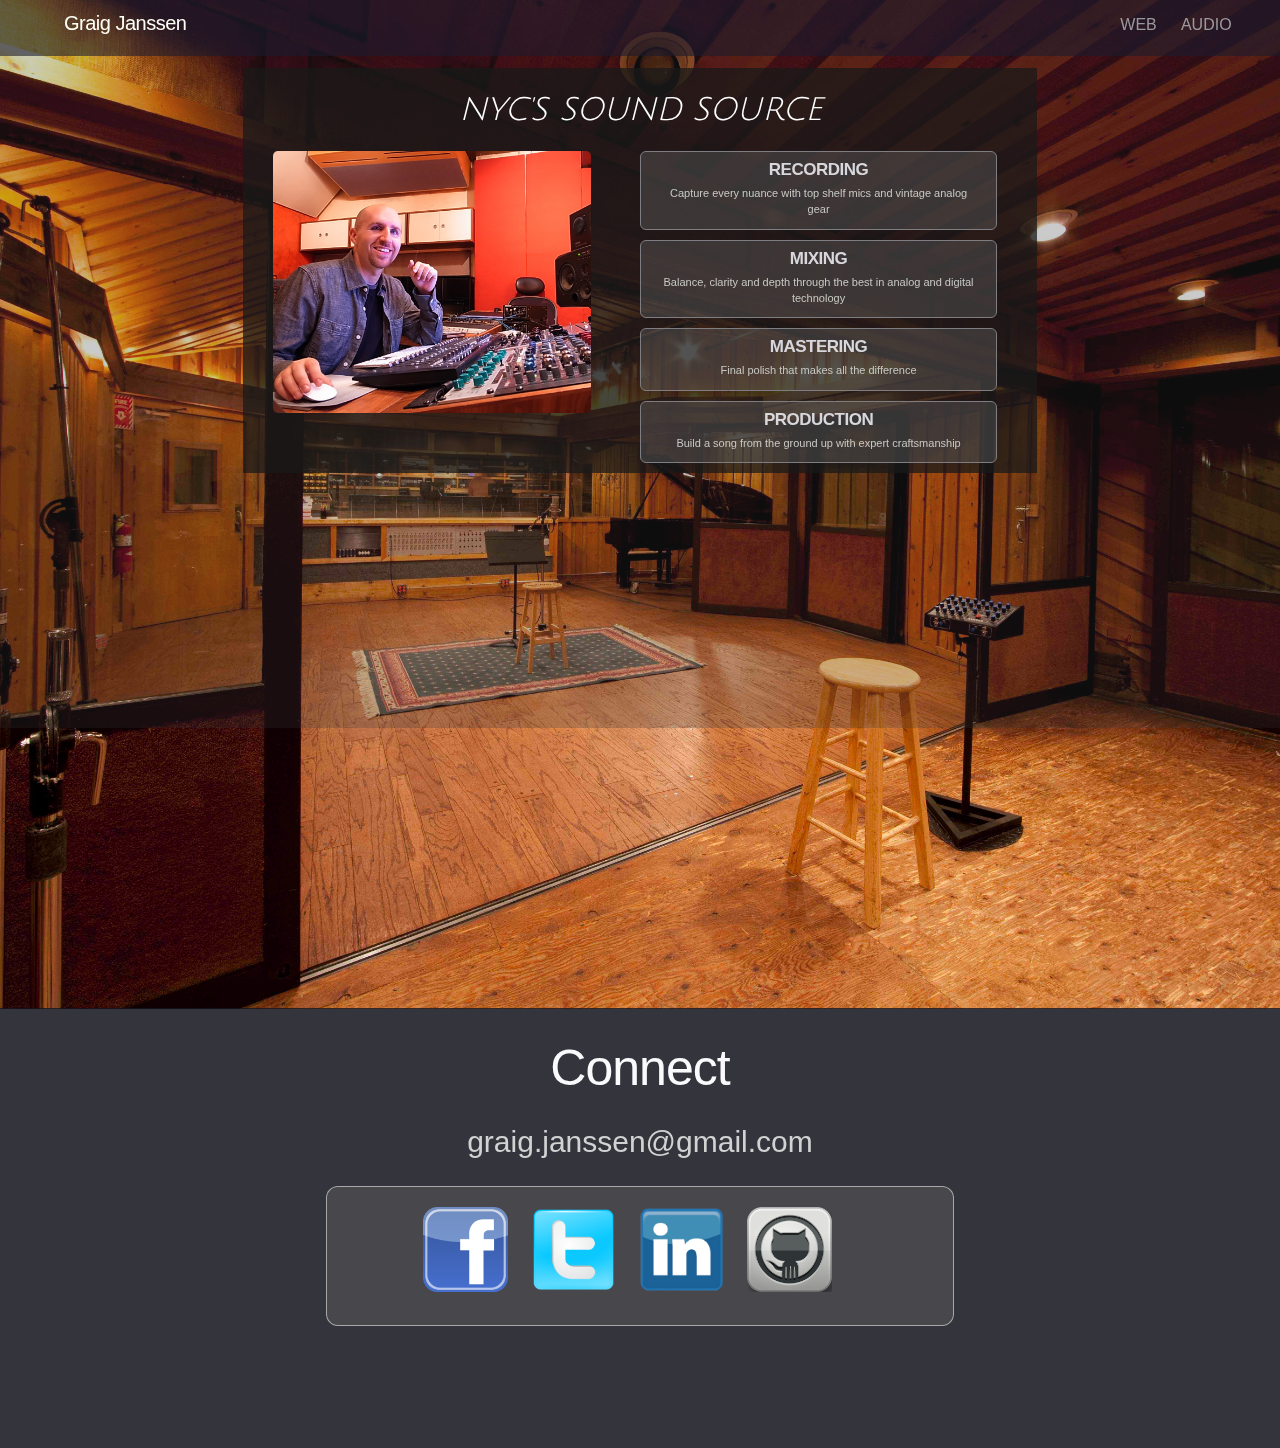
==== audio.html @ a949f205 "Designing first section of audio page" ====
<!DOCTYPE html>
<html lang="en">
<head>
  <meta charset="UTF-8">
  <meta name="viewport" content="width=device-width, initial-scale=1">
  <title>Graig Janssen | Audio</title>

  <!-- Stylesheets -->
  <link rel="stylesheet" href="css/normalize.css">
  <link rel="stylesheet" href="css/skeleton.css">
  <link rel="stylesheet" href="css/styles.css">
  <link rel="stylesheet" href="css/audio.css">

  <!-- Fonts -->
  <link href='https://fonts.googleapis.com/css?family=Muli' rel='stylesheet' type='text/css'>
  <link href='https://fonts.googleapis.com/css?family=Candal' rel='stylesheet' type='text/css'>
  <link href='https://fonts.googleapis.com/css?family=Julius+Sans+One' rel='stylesheet' type='text/css'>
  <!-- Javascripts -->
  <script src="js/jquery.js"></script>
  <script src="js/parallax.min.js"></script>
  <script src="js/jquery-color.js"></script>
</head>
<body>
  <header>
    <h5 id="my-name"><a href="index.html">Graig Janssen</a></h5>
    <ul id="nav">
      <li class="nav-item"><a href="web.html">WEB</a></li>
      <li class="nav-item"><a href="audio.html">AUDIO</a></li>
    </ul>
  </header>

<!-- HOME VIEW -->
  <div id="home">
    <div class="parallax-window" data-parallax="scroll" data-image-src="images/studio-bg.jpg">
      <!-- Lead Section -->

      <section class="audio-lead">
        <div class="container">

          <div class="row">
            <div class="offset-by-one ten columns audio-lead-box">
              <h4 class="audio-subpage-title">NYC'S SOUND SOURCE</h4>
              <img src="images/graigStudio.jpg" alt="Graig in studio">
              <div class="audio-services">
                <div class="audio-services-item">
                  <h5 class="audio-services-heading">RECORDING</h5>
                  <p class="audio-services-desc">Capture every nuance with top shelf mics and vintage analog gear</p>
                </div>
                <div class="audio-services-item">
                  <h5 class="audio-services-heading">MIXING</h5>
                  <p class="audio-services-desc">Balance, clarity and depth through the best in analog and digital technology</p>
                </div>
                <div class="audio-services-item">
                  <h5 class="audio-services-heading">MASTERING</h5>
                  <p class="audio-services-desc">Final polish that makes all the difference</p>
                </div>
                <div class="audio-services-item">
                  <h5 class="audio-services-heading">PRODUCTION</h5>
                  <p class="audio-services-desc">Build a song from the ground up with expert craftsmanship</p>
                </div>
              </div>
            </div>
          </div>
        </div>
      </section>

      <section class="buffer"></section>

      <!-- Connect Section -->

      <section class="connect">
        <div class="container">
          <div class="row">
            <div class="offset-by-two eight columns section-heading">
              <h1>Connect</h1>
            </div>
          </div>
          <div class="row">
            <div class="offset-by-two eight columns connect-email">
              <a class="connect-email-link" href="mailto:graig.janssen@gmail.com">graig.janssen@gmail.com</a>
            </div>
          </div>
          <div class="row social-media">
            <div class="offset-by-two eight columns social-media-box">
              <a href="https://www.facebook.com/graig.janssen" target="_blank"><img src="images/facebook.png" alt="Facebook" class="social-media-btn"></a>
              <a href="https://twitter.com/grjanssen" target="_blank"><img src="images/twitter.png" alt="Twitter" class="social-media-btn"></a>
              <a href="http://www.linkedin.com/in/graigjanssen" target="_blank"><img src="images/linkedin.png" alt="LinkedIn" class="social-media-btn"></a>
              <a href="http://www.github.com/graigjanssen" target="_blank"><img src="images/github.png" alt="GitHub" class="social-media-btn"></a>
            </div>
          </div>
        </div>
      </section>

    </div>
  </div>
</body>
</html>
---- css/skeleton.css ----
/*
* Skeleton V2.0.4
* Copyright 2014, Dave Gamache
* www.getskeleton.com
* Free to use under the MIT license.
* http://www.opensource.org/licenses/mit-license.php
* 12/29/2014
*/


/* Table of contents
––––––––––––––––––––––––––––––––––––––––––––––––––
- Grid
- Base Styles
- Typography
- Links
- Buttons
- Forms
- Lists
- Code
- Tables
- Spacing
- Utilities
- Clearing
- Media Queries
*/


/* Grid
–––––––––––––––––––––––––––––––––––––––––––––––––– */
.container {
  position: relative;
  width: 100%;
  max-width: 960px;
  margin: 0 auto;
  padding: 0 20px;
  box-sizing: border-box; }
.column,
.columns {
  width: 100%;
  float: left;
  box-sizing: border-box; }

/* For devices larger than 400px */
@media (min-width: 400px) {
  .container {
    width: 85%;
    padding: 0; }
}

/* For devices larger than 550px */
@media (min-width: 550px) {
  .container {
    width: 80%; }
  .column,
  .columns {
    margin-left: 4%; }
  .column:first-child,
  .columns:first-child {
    margin-left: 0; }

  .one.column,
  .one.columns                    { width: 4.66666666667%; }
  .two.columns                    { width: 13.3333333333%; }
  .three.columns                  { width: 22%;            }
  .four.columns                   { width: 30.6666666667%; }
  .five.columns                   { width: 39.3333333333%; }
  .six.columns                    { width: 48%;            }
  .seven.columns                  { width: 56.6666666667%; }
  .eight.columns                  { width: 65.3333333333%; }
  .nine.columns                   { width: 74.0%;          }
  .ten.columns                    { width: 82.6666666667%; }
  .eleven.columns                 { width: 91.3333333333%; }
  .twelve.columns                 { width: 100%; margin-left: 0; }

  .one-third.column               { width: 30.6666666667%; }
  .two-thirds.column              { width: 65.3333333333%; }

  .one-half.column                { width: 48%; }

  /* Offsets */
  .offset-by-one.column,
  .offset-by-one.columns          { margin-left: 8.66666666667%; }
  .offset-by-two.column,
  .offset-by-two.columns          { margin-left: 17.3333333333%; }
  .offset-by-three.column,
  .offset-by-three.columns        { margin-left: 26%;            }
  .offset-by-four.column,
  .offset-by-four.columns         { margin-left: 34.6666666667%; }
  .offset-by-five.column,
  .offset-by-five.columns         { margin-left: 43.3333333333%; }
  .offset-by-six.column,
  .offset-by-six.columns          { margin-left: 52%;            }
  .offset-by-seven.column,
  .offset-by-seven.columns        { margin-left: 60.6666666667%; }
  .offset-by-eight.column,
  .offset-by-eight.columns        { margin-left: 69.3333333333%; }
  .offset-by-nine.column,
  .offset-by-nine.columns         { margin-left: 78.0%;          }
  .offset-by-ten.column,
  .offset-by-ten.columns          { margin-left: 86.6666666667%; }
  .offset-by-eleven.column,
  .offset-by-eleven.columns       { margin-left: 95.3333333333%; }

  .offset-by-one-third.column,
  .offset-by-one-third.columns    { margin-left: 34.6666666667%; }
  .offset-by-two-thirds.column,
  .offset-by-two-thirds.columns   { margin-left: 69.3333333333%; }

  .offset-by-one-half.column,
  .offset-by-one-half.columns     { margin-left: 52%; }

}


/* Base Styles
–––––––––––––––––––––––––––––––––––––––––––––––––– */
/* NOTE
html is set to 62.5% so that all the REM measurements throughout Skeleton
are based on 10px sizing. So basically 1.5rem = 15px :) */
html {
  font-size: 62.5%; }
body {
  font-size: 1.5em; /* currently ems cause chrome bug misinterpreting rems on body element */
  line-height: 1.6;
  font-weight: 400;
  font-family: "Raleway", "HelveticaNeue", "Helvetica Neue", Helvetica, Arial, sans-serif;
  color: #222; }


/* Typography
–––––––––––––––––––––––––––––––––––––––––––––––––– */
h1, h2, h3, h4, h5, h6 {
  margin-top: 0;
  margin-bottom: 2rem;
  font-weight: 300; }
h1 { font-size: 4.0rem; line-height: 1.2;  letter-spacing: -.1rem;}
h2 { font-size: 3.6rem; line-height: 1.25; letter-spacing: -.1rem; }
h3 { font-size: 3.0rem; line-height: 1.3;  letter-spacing: -.1rem; }
h4 { font-size: 2.4rem; line-height: 1.35; letter-spacing: -.08rem; }
h5 { font-size: 1.8rem; line-height: 1.5;  letter-spacing: -.05rem; }
h6 { font-size: 1.5rem; line-height: 1.6;  letter-spacing: 0; }

/* Larger than phablet */
@media (min-width: 550px) {
  h1 { font-size: 5.0rem; }
  h2 { font-size: 4.2rem; }
  h3 { font-size: 3.6rem; }
  h4 { font-size: 3.0rem; }
  h5 { font-size: 2.4rem; }
  h6 { font-size: 1.5rem; }
}

p {
  margin-top: 0; }


/* Links
–––––––––––––––––––––––––––––––––––––––––––––––––– */
a {
  color: #1EAEDB; }
a:hover {
  color: #0FA0CE; }


/* Buttons
–––––––––––––––––––––––––––––––––––––––––––––––––– */
.button,
button,
input[type="submit"],
input[type="reset"],
input[type="button"] {
  display: inline-block;
  height: 38px;
  padding: 0 30px;
  color: #555;
  text-align: center;
  font-size: 11px;
  font-weight: 600;
  line-height: 38px;
  letter-spacing: .1rem;
  text-transform: uppercase;
  text-decoration: none;
  white-space: nowrap;
  background-color: transparent;
  border-radius: 4px;
  border: 1px solid #bbb;
  cursor: pointer;
  box-sizing: border-box; }
.button:hover,
button:hover,
input[type="submit"]:hover,
input[type="reset"]:hover,
input[type="button"]:hover,
.button:focus,
button:focus,
input[type="submit"]:focus,
input[type="reset"]:focus,
input[type="button"]:focus {
  color: #333;
  border-color: #888;
  outline: 0; }
.button.button-primary,
button.button-primary,
input[type="submit"].button-primary,
input[type="reset"].button-primary,
input[type="button"].button-primary {
  color: #FFF;
  background-color: #33C3F0;
  border-color: #33C3F0; }
.button.button-primary:hover,
button.button-primary:hover,
input[type="submit"].button-primary:hover,
input[type="reset"].button-primary:hover,
input[type="button"].button-primary:hover,
.button.button-primary:focus,
button.button-primary:focus,
input[type="submit"].button-primary:focus,
input[type="reset"].button-primary:focus,
input[type="button"].button-primary:focus {
  color: #FFF;
  background-color: #1EAEDB;
  border-color: #1EAEDB; }


/* Forms
–––––––––––––––––––––––––––––––––––––––––––––––––– */
input[type="email"],
input[type="number"],
input[type="search"],
input[type="text"],
input[type="tel"],
input[type="url"],
input[type="password"],
textarea,
select {
  height: 38px;
  padding: 6px 10px; /* The 6px vertically centers text on FF, ignored by Webkit */
  background-color: #fff;
  border: 1px solid #D1D1D1;
  border-radius: 4px;
  box-shadow: none;
  box-sizing: border-box; }
/* Removes awkward default styles on some inputs for iOS */
input[type="email"],
input[type="number"],
input[type="search"],
input[type="text"],
input[type="tel"],
input[type="url"],
input[type="password"],
textarea {
  -webkit-appearance: none;
     -moz-appearance: none;
          appearance: none; }
textarea {
  min-height: 65px;
  padding-top: 6px;
  padding-bottom: 6px; }
input[type="email"]:focus,
input[type="number"]:focus,
input[type="search"]:focus,
input[type="text"]:focus,
input[type="tel"]:focus,
input[type="url"]:focus,
input[type="password"]:focus,
textarea:focus,
select:focus {
  border: 1px solid #33C3F0;
  outline: 0; }
label,
legend {
  display: block;
  margin-bottom: .5rem;
  font-weight: 600; }
fieldset {
  padding: 0;
  border-width: 0; }
input[type="checkbox"],
input[type="radio"] {
  display: inline; }
label > .label-body {
  display: inline-block;
  margin-left: .5rem;
  font-weight: normal; }


/* Lists
–––––––––––––––––––––––––––––––––––––––––––––––––– */
ul {
  list-style: circle inside; }
ol {
  list-style: decimal inside; }
ol, ul {
  padding-left: 0;
  margin-top: 0; }
ul ul,
ul ol,
ol ol,
ol ul {
  margin: 1.5rem 0 1.5rem 3rem;
  font-size: 90%; }
li {
  margin-bottom: 1rem; }


/* Code
–––––––––––––––––––––––––––––––––––––––––––––––––– */
code {
  padding: .2rem .5rem;
  margin: 0 .2rem;
  font-size: 90%;
  white-space: nowrap;
  background: #F1F1F1;
  border: 1px solid #E1E1E1;
  border-radius: 4px; }
pre > code {
  display: block;
  padding: 1rem 1.5rem;
  white-space: pre; }


/* Tables
–––––––––––––––––––––––––––––––––––––––––––––––––– */
th,
td {
  padding: 12px 15px;
  text-align: left;
  border-bottom: 1px solid #E1E1E1; }
th:first-child,
td:first-child {
  padding-left: 0; }
th:last-child,
td:last-child {
  padding-right: 0; }


/* Spacing
–––––––––––––––––––––––––––––––––––––––––––––––––– */
button,
.button {
  margin-bottom: 1rem; }
input,
textarea,
select,
fieldset {
  margin-bottom: 1.5rem; }
pre,
blockquote,
dl,
figure,
table,
p,
ul,
ol,
form {
  margin-bottom: 2.5rem; }


/* Utilities
–––––––––––––––––––––––––––––––––––––––––––––––––– */
.u-full-width {
  width: 100%;
  box-sizing: border-box; }
.u-max-full-width {
  max-width: 100%;
  box-sizing: border-box; }
.u-pull-right {
  float: right; }
.u-pull-left {
  float: left; }


/* Misc
–––––––––––––––––––––––––––––––––––––––––––––––––– */
hr {
  margin-top: 3rem;
  margin-bottom: 3.5rem;
  border-width: 0;
  border-top: 1px solid #E1E1E1; }


/* Clearing
–––––––––––––––––––––––––––––––––––––––––––––––––– */

/* Self Clearing Goodness */
.container:after,
.row:after,
.u-cf {
  content: "";
  display: table;
  clear: both; }


/* Media Queries
–––––––––––––––––––––––––––––––––––––––––––––––––– */
/*
Note: The best way to structure the use of media queries is to create the queries
near the relevant code. For example, if you wanted to change the styles for buttons
on small devices, paste the mobile query code up in the buttons section and style it
there.
*/


/* Larger than mobile */
@media (min-width: 400px) {}

/* Larger than phablet (also point when grid becomes active) */
@media (min-width: 550px) {}

/* Larger than tablet */
@media (min-width: 750px) {}

/* Larger than desktop */
@media (min-width: 1000px) {}

/* Larger than Desktop HD */
@media (min-width: 1200px) {}
---- css/styles.css ----
/*GLOBAL*/

body {
  background-color: rgb(180,180,180);
}

  /*HEADER*/

header {
  position: fixed;
  width: 100%;
  height: 56px;
  background-color: rgba(28, 26, 45, .6);
  color: rgb(255, 255, 245);
  z-index: 1000;
}
#my-name a {
  position: absolute;
  top: 8px;
  left: 5%;
  font-size: 2rem;
  color: rgb(255, 255, 245);
  text-decoration: none;
}

#nav {
  list-style-type: none;
  position: absolute;
  top: 12px;
  right: 3%;
}

.nav-item {
  display: inline;
}

.nav-item a {
  font-size: 1.6rem;
  padding: 1rem 1rem 1.4rem 1rem;
  background-color: rgba(210, 161, 102, 0);
  color: rgba(185,185,185, .8);
  text-decoration: none;
  transition: background-color .25s, color .25s;
}
.nav-item a:hover {
  color: rgba(255,255,255,1);
  background-color: rgba(210, 161, 102, .5);
}


  /*MAIN CONTENT*/

section {
  width: 100%;
}
.lead {
  height: 680px;
  padding-top: 48px;
  background-color: rgba(50, 51, 57, 0.55);
}
.web {
  padding-bottom: 3rem;
  background-color: rgba(220,220,225,0.8);
}
.audio {
  padding-bottom: 3rem;
  background-color: rgba(180,180,190,0.8);
}
.connect {
  height: 440px;
  background-color: rgba(20,20,30,.8);
  color: rgb(250,250,253);
}
.buffer {
  height: 280px;
}

.section-heading {
  text-align: center;
  margin-top: 3rem;
}

.bottom-btn-section {
  text-align: center;
  margin-top: 4rem;
}
button.bottom-btn {
  width: 80%;
  background-color: rgb(37, 35, 131);
  border: 0;
  transition: background-color .4s;
}
button.bottom-btn:hover {
  background-color: rgb(215, 165, 37);
}

  /*LEAD SECTION*/

.lead-box {
  background-color: rgba(175,175,175,.15);
  border-radius: 4px;
  margin-top: 8rem;
}
.lead-logo {
  float: left;
  width: 40%;
  margin-right: 2rem;
  z-index: -1000;
}
.lead-title {
  color: rgb(247, 244, 235);
  margin: 6rem 3rem 3rem 3rem;
}

  /*WEB SECTION*/

.web-blurb-box {
  margin-top: 2rem;
  padding-right: 3rem;
}
.blurb {
  color: rgb(90,90,92);
  font-weight: lighter;
  line-height: 3.5rem;
}
    /*LANGUAGE LOGOS */
.languages {
  margin-top: 2.5rem;
}
.lang-row {

}
.lang-logo {
  float: left;
  z-index: -1000;
  margin-right: 1.25rem;
  margin-bottom: 1.25rem;
}
.sq {
  width: 20%;
}
.rect {
  width: 40%;
}
#angular {
  margin-top: -.8rem;
  margin-right: 2rem;
}
  /*PROJECTS*/
.web-projects a {
  text-decoration: none;
}
.web-project-box {
  width: 100%;
  height: 18rem;
  margin-top: 1rem;
  background-size: cover;
}
.web-project-box h5,
.web-project-box h6 {
  margin: 1rem 0;
}
#web-project1 {
  background-image: url('../images/sample-jam.png');
}
#web-project2 {
  background-image: url('../images/investWatch.png');
}
.web-project-content {
  background-color: rgba(59, 59, 59, 0);
  color: rgba(255,255,255,0);
  height: 100%;
  padding: 0 4%;
  transition: background-color .3s, color .3s;
}
.web-project-content:hover {
  background-color: rgba(59, 59, 59, .6);
  color: rgba(255,255,255,.8);
  cursor: pointer;
}
.web-project-title {
  margin: 2rem 0;
  text-align: center;
  font-weight: bold;
}

  /* AUDIO SECTION */

#home-audio-mainpic {
  width: 90%;
  margin: 1rem 5%;
}
.home-audio-text {
  color: rgb(15,15,15);
  margin-bottom: .5rem;
}
.home-audio-services {
  margin-left: 2rem;
}
.home-audio-services-item {
  margin: 0;
}

  /* CONNECT SECTION */

.connect-email {
  text-align: center;
}
.connect-email-link {
  font-size: 3rem;
  color: rgb(210,210,210);
  text-decoration: none;
  transition: color .4s;
}
.connect-email-link:hover {
  color: rgb(20, 167, 219);
}
.social-media {
  margin-top: 2rem;
}
.social-media-box {
  height: 140px;
  background-color: rgba(100,100,100,.4);
  border: 1px solid rgba(200,200,200,.75);
  border-radius: 12px;
  padding: 2rem 0 2rem 8.75%;
}
.social-media-btn {
  float: left;
  height: 85px;
  margin: 0 1.15rem;
}
/* ~~~~ SUB PAGE GENERAL ~~~~ */
.subpage-head {
  margin-bottom: 6rem;
}
.subpage-title {
  color: rgb(247, 244, 235);
  margin: 3rem;
  text-align: center;
}
/* ~~~~ WEB PAGE ~~~~ */

#portfolio {
  background-color: rgba(0,0,0,.6);
  padding-bottom: 4rem;
}
.project-row {
  margin: 2rem auto;
}
.project-box {

}
.project-img {
  width: 90%;
  margin: .5rem 5%;
  border: 2px solid rgb(75,75,75);
  border-radius: 5px;
}
.project-info {
  max-height: 200px;
  overflow: scroll;
  background-color: rgba(75,75,75,.6);
  color: rgb(230,230,230);
  padding: 1rem;
}
.project-info-head {
  text-align: center;
}
.project-info span {
  padding: .25rem .75rem;
  font-size: 2.5rem;
}
.project-title {

}
.project-github {

}
.project-blurb {
  line-height: 2rem;
  color: rgb(200,200,200);
  padding-top: 1rem;
  padding-left: 1rem;
}
---- css/audio.css ----
.audio-lead {
  height: 680px;
  padding-top: 48px;
  background-color: rgba(50, 51, 57, 0.25);
}
.audio-lead-box {
  margin-top: 2rem;
  background-color: rgba(25,25,25,.75);
}
.audio-subpage-title {
  color: white;
  font-family: 'Julius Sans One', sans-serif;
  font-style: italic;
  font-size: 3.2rem;
  margin: 2rem 3rem;
  text-align: center;
}
.audio-lead-box img {
  float: left;
  width: 40%;
  border-radius: 5px;
  margin: 0 2rem 0 3rem;
}
.audio-services-item {
  background-color: rgba(100,100,100,.4);
  padding: 0 2.5%;
  margin-bottom: 1rem;
  margin-left: 50%;
  margin-right: 5%;
  border: 1px solid rgb(125,125,130);
  border-radius: 6px;
  text-align: center;
}
.audio-services-heading {
  margin: .5rem 0 .25rem 0;
  font-size: 1.7rem;
  font-weight: bold;
  color: rgb(215,215,220);
}
.audio-services-desc {
  margin-bottom: 1rem;
  padding-bottom: .15rem;
  font-size: 1.1rem;
  color: rgb(200,200,195);
  line-height: 1.6rem;
}
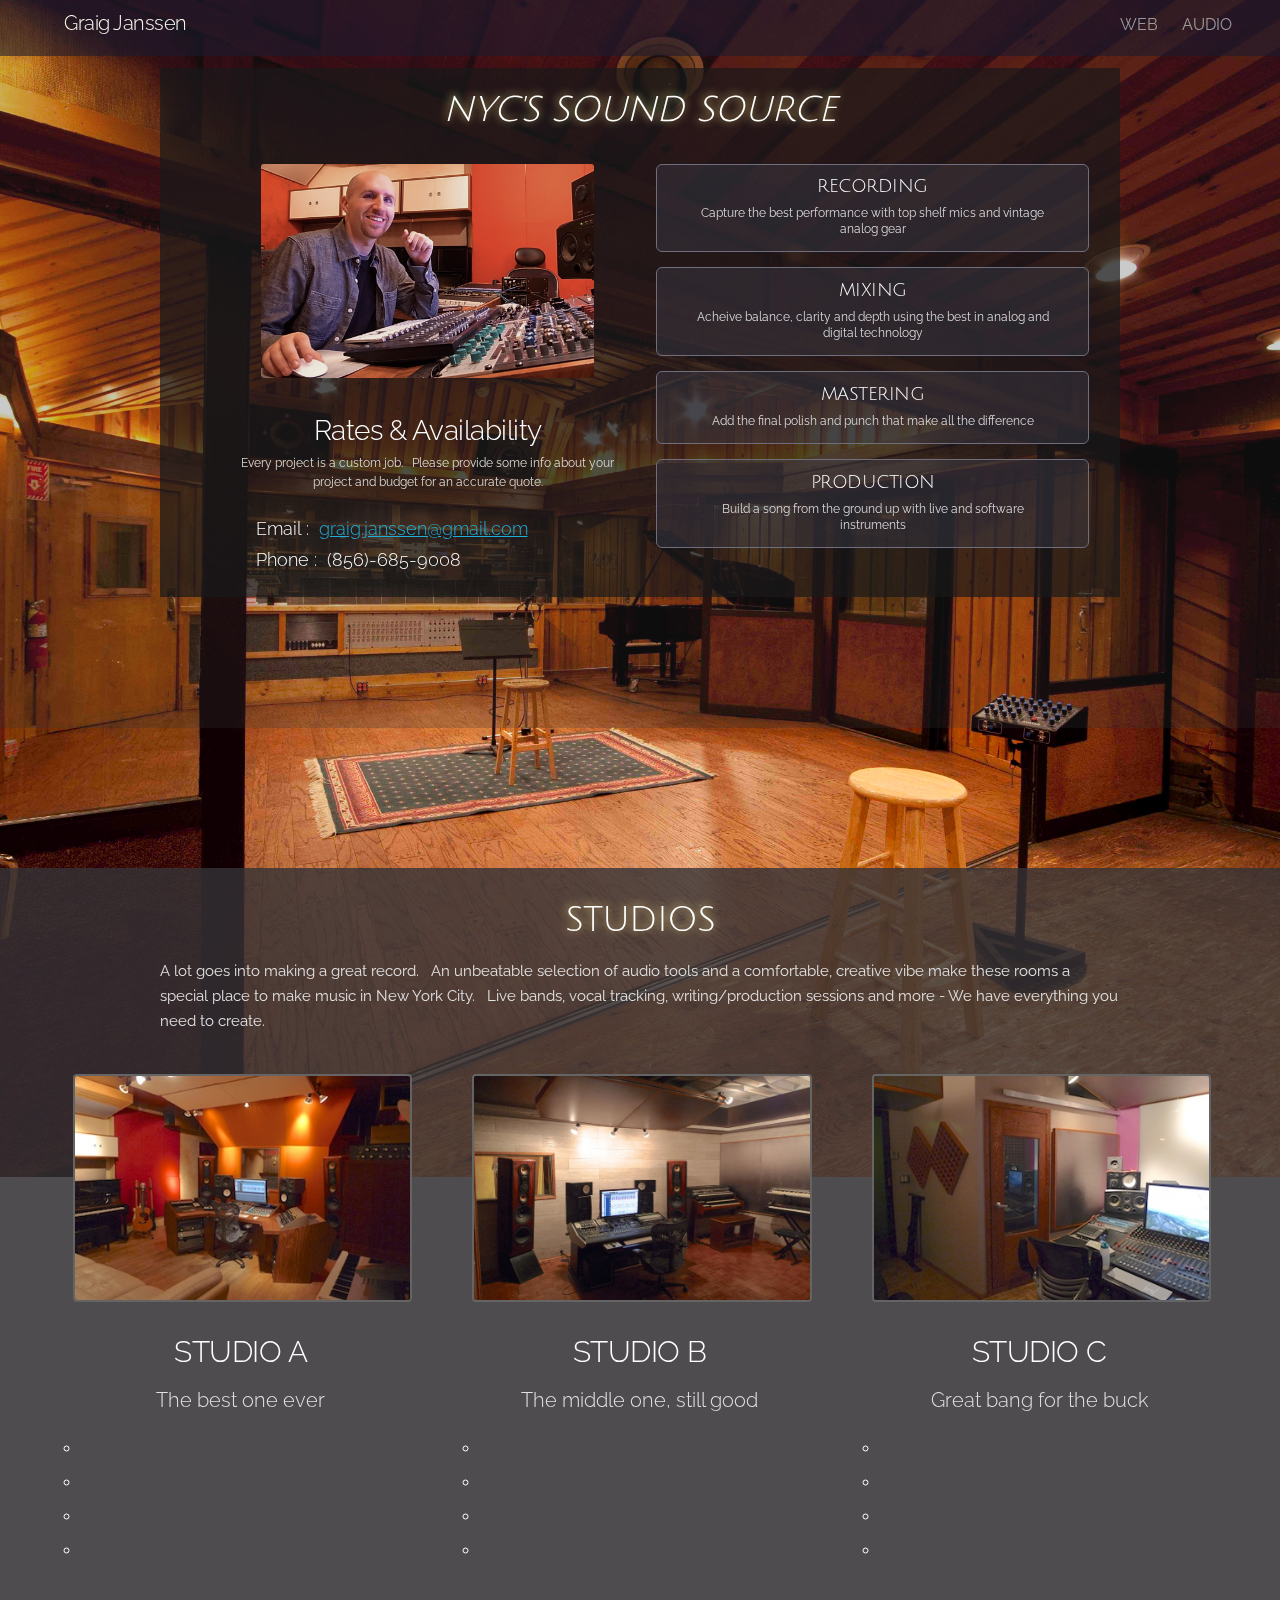
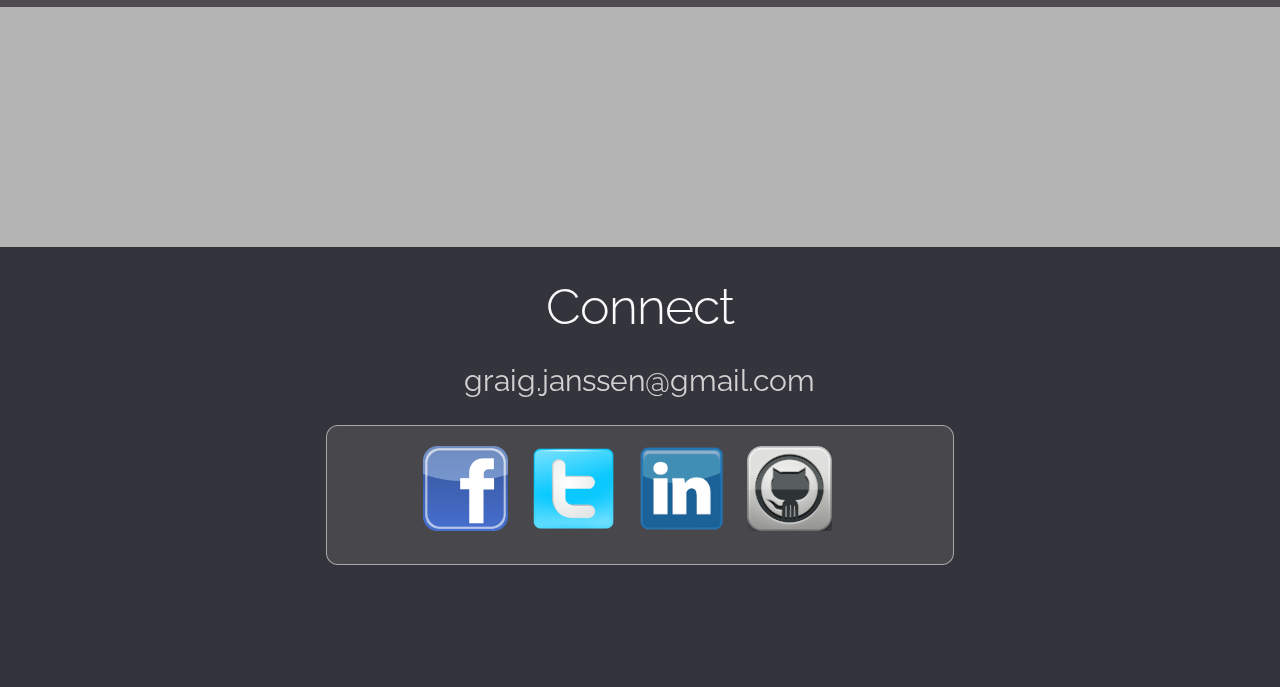
==== commit 1726540d: "Audio page updates: Lead section, studios section" ====
--- a/audio.html
+++ b/audio.html
@@ -10,11 +10,13 @@
   <link rel="stylesheet" href="css/skeleton.css">
   <link rel="stylesheet" href="css/styles.css">
   <link rel="stylesheet" href="css/audio.css">
+  <link href="https://fonts.googleapis.com/css?family=Raleway:400,500" rel="stylesheet">
 
   <!-- Fonts -->
   <link href='https://fonts.googleapis.com/css?family=Muli' rel='stylesheet' type='text/css'>
   <link href='https://fonts.googleapis.com/css?family=Candal' rel='stylesheet' type='text/css'>
   <link href='https://fonts.googleapis.com/css?family=Julius+Sans+One' rel='stylesheet' type='text/css'>
+
   <!-- Javascripts -->
   <script src="js/jquery.js"></script>
   <script src="js/parallax.min.js"></script>
@@ -36,30 +38,98 @@
 
       <section class="audio-lead">
         <div class="container">
-
-          <div class="row">
-            <div class="offset-by-one ten columns audio-lead-box">
-              <h4 class="audio-subpage-title">NYC'S SOUND SOURCE</h4>
-              <img src="images/graigStudio.jpg" alt="Graig in studio">
-              <div class="audio-services">
-                <div class="audio-services-item">
-                  <h5 class="audio-services-heading">RECORDING</h5>
-                  <p class="audio-services-desc">Capture every nuance with top shelf mics and vintage analog gear</p>
+          <div class="audio-lead-box">
+            <div class="row">
+              <div class="offset-by-one ten columns">
+                <h3 class="audio-subpage-title">NYC'S SOUND SOURCE</h4>
+              </div>
+            </div>
+            <div class="row">
+              <div class="six columns">
+                <img src="images/graigStudio.jpg" alt="Graig in studio">
+                <div class="lead-cta">
+                  <h5 class="lead-cta-heading">Rates &amp; Availability</h5>
+                  <p class="lead-cta-blurb">Every project is a custom job. &nbsp; Please provide some info about your project and budget for an accurate quote.</p>
+                  <h6 class="lead-cta-item">Email :&nbsp; <a href="mailto:graig.janssen@gmail.com">graig.janssen@gmail.com</a></h6>
+                  <h6 class="lead-cta-item">Phone :&nbsp; (856)-685-9008</h6>
                 </div>
-                <div class="audio-services-item">
-                  <h5 class="audio-services-heading">MIXING</h5>
-                  <p class="audio-services-desc">Balance, clarity and depth through the best in analog and digital technology</p>
-                </div>
-                <div class="audio-services-item">
-                  <h5 class="audio-services-heading">MASTERING</h5>
-                  <p class="audio-services-desc">Final polish that makes all the difference</p>
-                </div>
-                <div class="audio-services-item">
-                  <h5 class="audio-services-heading">PRODUCTION</h5>
-                  <p class="audio-services-desc">Build a song from the ground up with expert craftsmanship</p>
+              </div>
+              <div class="six columns">
+                <div class="audio-services">
+                  <div class="audio-services-item">
+                    <h5 class="audio-services-heading">RECORDING</h5>
+                    <p class="audio-services-desc">Capture the best performance with top shelf mics and vintage analog gear</p>
+                  </div>
+                  <div class="audio-services-item">
+                    <h5 class="audio-services-heading">MIXING</h5>
+                    <p class="audio-services-desc">Acheive balance, clarity and depth using the best in analog and digital technology</p>
+                  </div>
+                  <div class="audio-services-item">
+                    <h5 class="audio-services-heading">MASTERING</h5>
+                    <p class="audio-services-desc">Add the final polish and punch that make all the difference</p>
+                  </div>
+                  <div class="audio-services-item">
+                    <h5 class="audio-services-heading">PRODUCTION</h5>
+                    <p class="audio-services-desc">Build a song from the ground up with live and software instruments</p>
+                  </div>
                 </div>
               </div>
             </div>
+          </div>
+
+        </div>
+      </section>
+
+      <section class="buffer-small"></section>
+
+      <!-- STUDIOS -->
+
+      <section class="studios">
+        <div class="row">
+          <div class="twelve columns">
+            <h3 class="audio-subpage-title studios-title">STUDIOS</h3>
+            <p class="studios-blurb">A lot goes into making a great record. &nbsp; An unbeatable selection of audio tools and a comfortable, creative vibe make these rooms a special place to make music in New York City. &nbsp; Live bands, vocal tracking, writing/production sessions and more - We have everything you need to create.</p>
+          </div>
+        </div>
+        <div class="row rooms">
+          <div class="four columns room">
+            <div class="room-pic">
+              <img src="images/mercyA.jpg" alt="Studio A">
+            </div>
+            <h5 class="room-title">STUDIO A</h5>
+            <h6 class="room-subtitle">The best one ever</h6>
+            <ul class="room-detail-list">
+              <li class="room-detail"></li>
+              <li class="room-detail"></li>
+              <li class="room-detail"></li>
+              <li class="room-detail"></li>
+            </ul>
+          </div>
+          <div class="four columns room">
+            <div class="room-pic">
+              <img src="images/mercyB.jpg" alt="Studio B">
+            </div>
+            <h5 class="room-title">STUDIO B</h5>
+            <h6 class="room-subtitle">The middle one, still good</h6>
+            <ul class="room-detail-list">
+              <li class="room-detail"></li>
+              <li class="room-detail"></li>
+              <li class="room-detail"></li>
+              <li class="room-detail"></li>
+            </ul>
+          </div>
+          <div class="four columns room">
+            <div class="room-pic">
+              <img src="images/mercyC.jpg" alt="Studio C">
+            </div>
+            <h5 class="room-title">STUDIO C</h5>
+            <h6 class="room-subtitle">Great bang for the buck</h6>
+            <ul class="room-detail-list">
+              <li class="room-detail"></li>
+              <li class="room-detail"></li>
+              <li class="room-detail"></li>
+              <li class="room-detail"></li>
+            </ul>
           </div>
         </div>
       </section>
--- a/css/styles.css
+++ b/css/styles.css
@@ -72,7 +72,10 @@
   color: rgb(250,250,253);
 }
 .buffer {
-  height: 280px;
+  height: 240px;
+}
+.buffer-small {
+  height: 140px;
 }
 
 .section-heading {
--- a/css/audio.css
+++ b/css/audio.css
@@ -5,42 +5,112 @@
 }
 .audio-lead-box {
   margin-top: 2rem;
-  background-color: rgba(25,25,25,.75);
+  padding-left: 7.5%;
+  padding-right: 7.5%;
+  padding-top: 1rem;
+  padding-bottom: 2rem;
+  background-color: rgba(25,25,25,.7);
 }
 .audio-subpage-title {
   color: white;
   font-family: 'Julius Sans One', sans-serif;
+  font-size: 3.5rem;
   font-style: italic;
-  font-size: 3.2rem;
-  margin: 2rem 3rem;
+  margin-top: 1rem;
+  margin-bottom: 3rem;
   text-align: center;
+  text-shadow: -1px -1px 8px rgb(244, 226, 132);
 }
 .audio-lead-box img {
-  float: left;
-  width: 40%;
-  border-radius: 5px;
-  margin: 0 2rem 0 3rem;
+  width: 85%;
+  border-radius: 3px;
+  margin: 0 7.5%;
 }
 .audio-services-item {
-  background-color: rgba(100,100,100,.4);
-  padding: 0 2.5%;
-  margin-bottom: 1rem;
-  margin-left: 50%;
-  margin-right: 5%;
-  border: 1px solid rgb(125,125,130);
+  background-color: rgba(60,60,70,.45);
+  width: 90%;
+  padding: 1% 10%;
+  margin-bottom: 1.5rem;
+  margin-left: auto;
+  margin-right: auto;
+  border: 1px solid rgb(110,110,125);
   border-radius: 6px;
   text-align: center;
 }
 .audio-services-heading {
-  margin: .5rem 0 .25rem 0;
-  font-size: 1.7rem;
-  font-weight: bold;
-  color: rgb(215,215,220);
+  font-family: 'Julius Sans One', sans-serif;
+  margin: .5rem 0;
+  font-size: 1.8rem;
+  color: white;
 }
 .audio-services-desc {
   margin-bottom: 1rem;
-  padding-bottom: .15rem;
-  font-size: 1.1rem;
-  color: rgb(200,200,195);
+  font-size: 1.2rem;
+  font-family: 'Raleway', sans-serif;
+  color: rgb(215,215,217);
   line-height: 1.6rem;
 }
+.lead-cta {
+  margin-top: 2.5rem;
+  color: white;
+}
+.lead-cta-heading {
+  margin-bottom: .3rem;
+  text-align: center;
+  font-size: 2.75rem;
+}
+.lead-cta-blurb {
+  margin-bottom: 2.25rem;
+  font-family: 'Raleway', sans-serif;
+  font-size: 1.2rem;
+  text-align: center;
+  color: rgb(217,217,210);
+}
+.lead-cta-item {
+  margin-left: 6%;
+  margin-bottom: .3rem;
+  font-family: 'Raleway', sans-serif;
+  font-size: 1.75rem;
+}
+
+/*STUDIOS*/
+
+.studios {
+  background-color: rgba(52,50,54,.8);
+  color: white;
+  padding: 2rem 0;
+}
+.studios-title {
+  font-style: normal;
+  margin-bottom: 1.5rem;
+}
+.studios-blurb {
+  font-family: 'Raleway', sans-serif;
+  margin-bottom: 4rem;
+  padding: 0 12.5%;
+  line-height: 2.5rem;
+  color: rgb(225,225,225);
+}
+.rooms {
+  padding: 0 5%;
+}
+.room {
+  color: white;
+}
+.room-pic img {
+  width: 95%;
+  margin: 0 2.5%;
+  margin-bottom: 2rem;
+  border: 2px solid rgb(100,100,100);
+  border-radius: 4px;
+}
+.room-title {
+  margin-bottom: 1rem;
+  text-align: center;
+  font-size: 3rem;
+}
+.room-subtitle {
+  text-align: center;
+  font-size: 2rem;
+  color: rgb(225,225,225);
+}
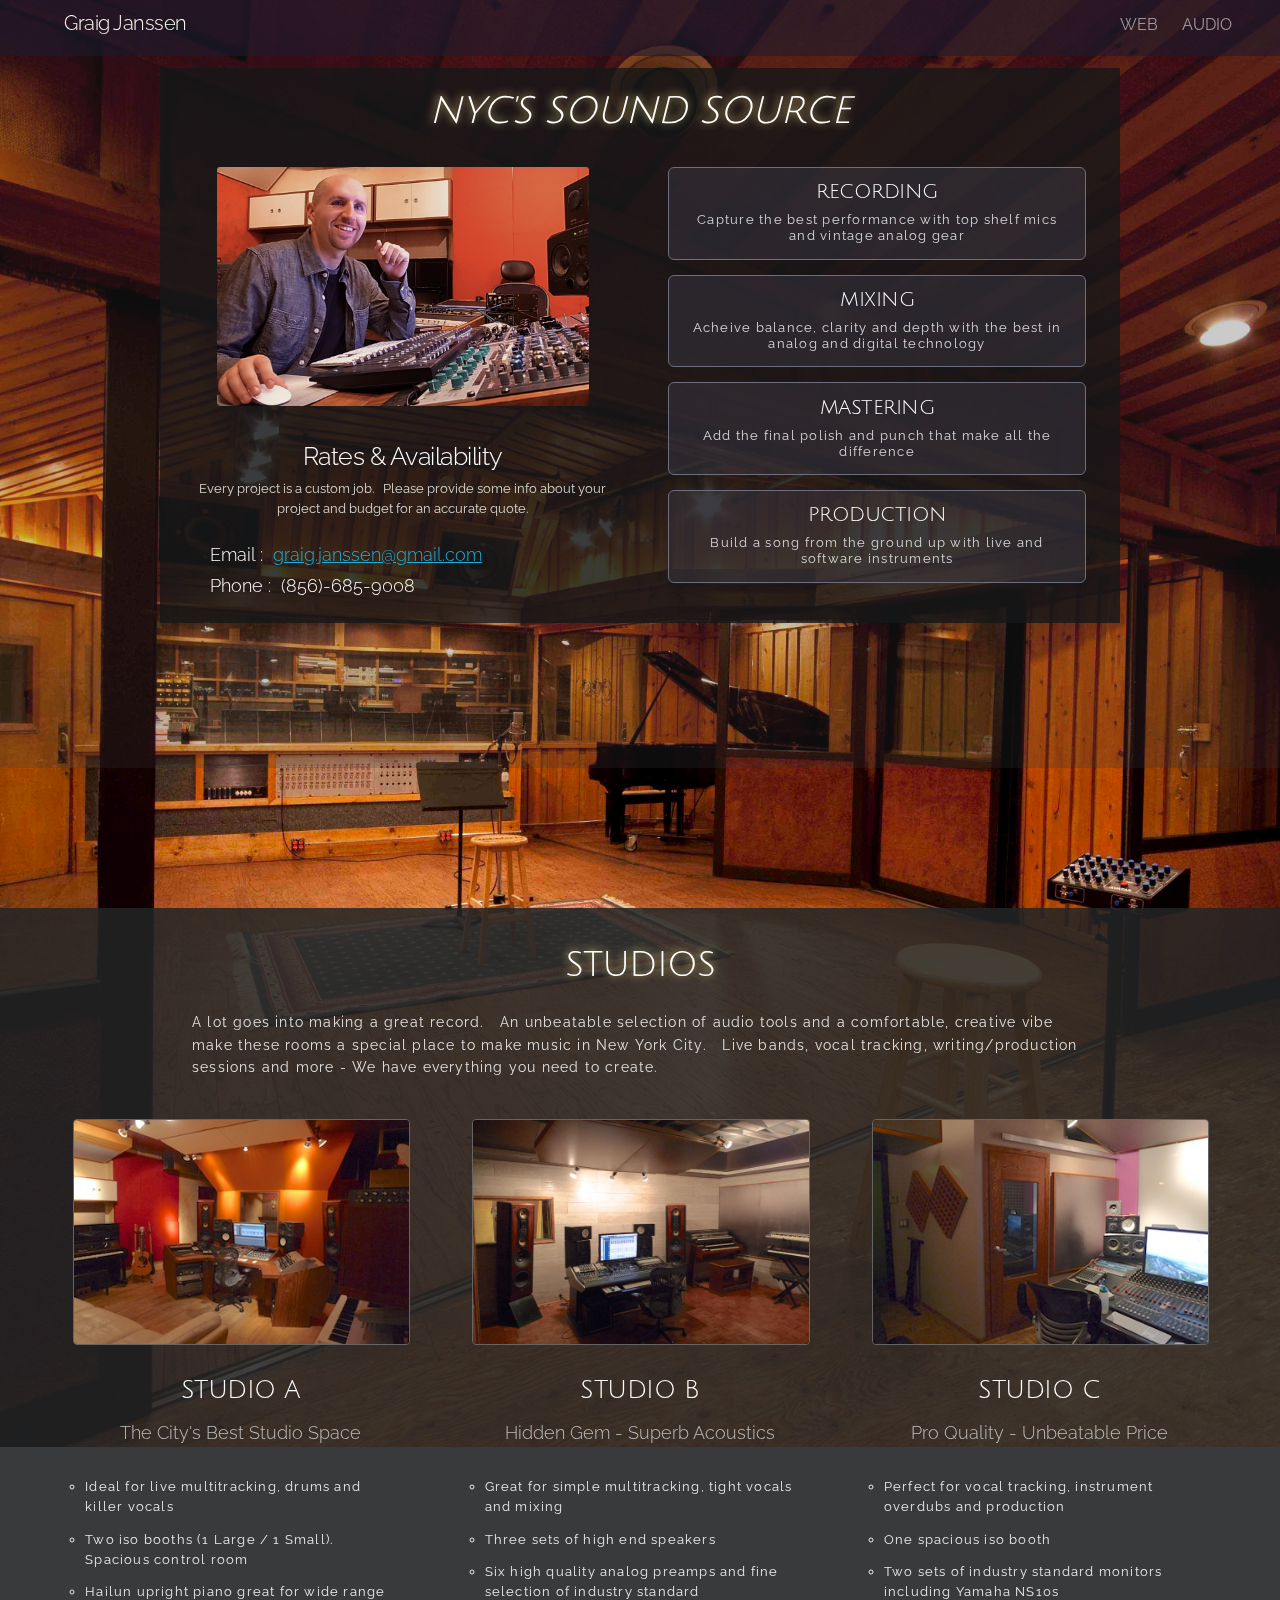
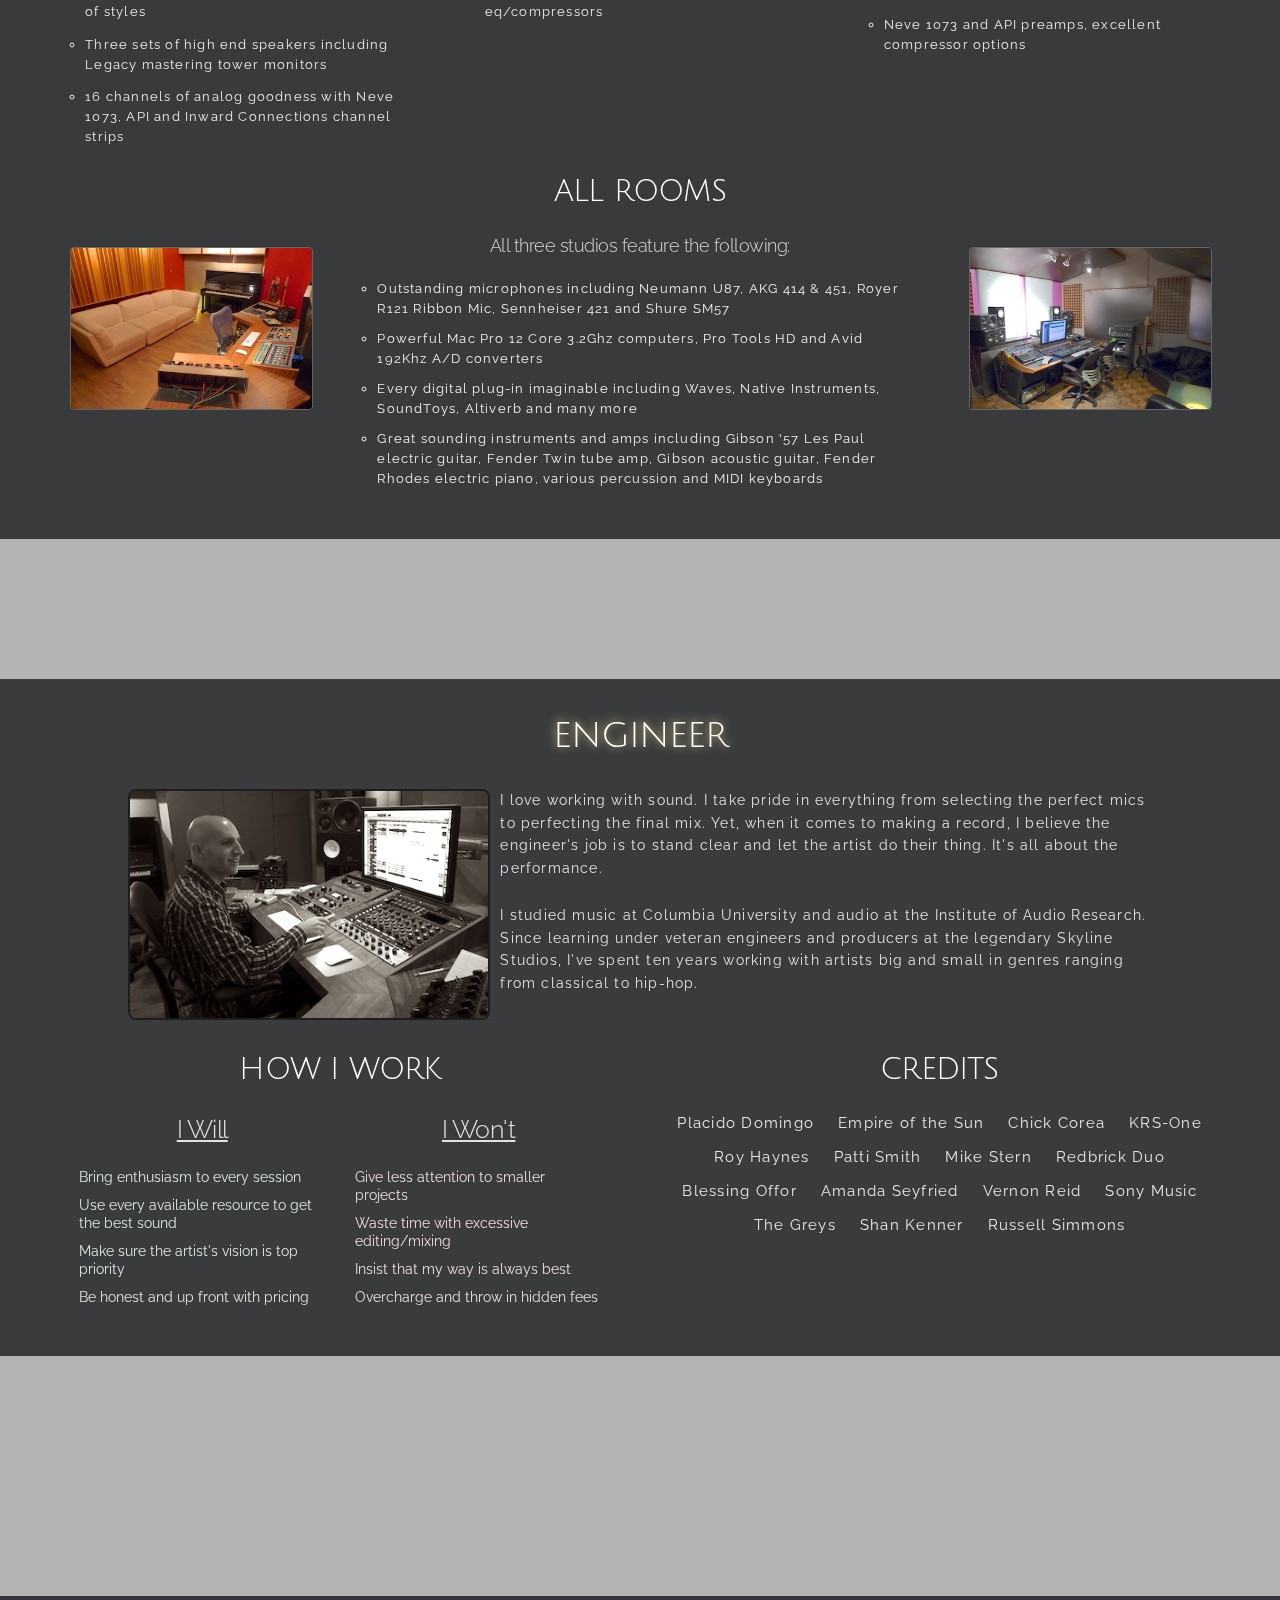
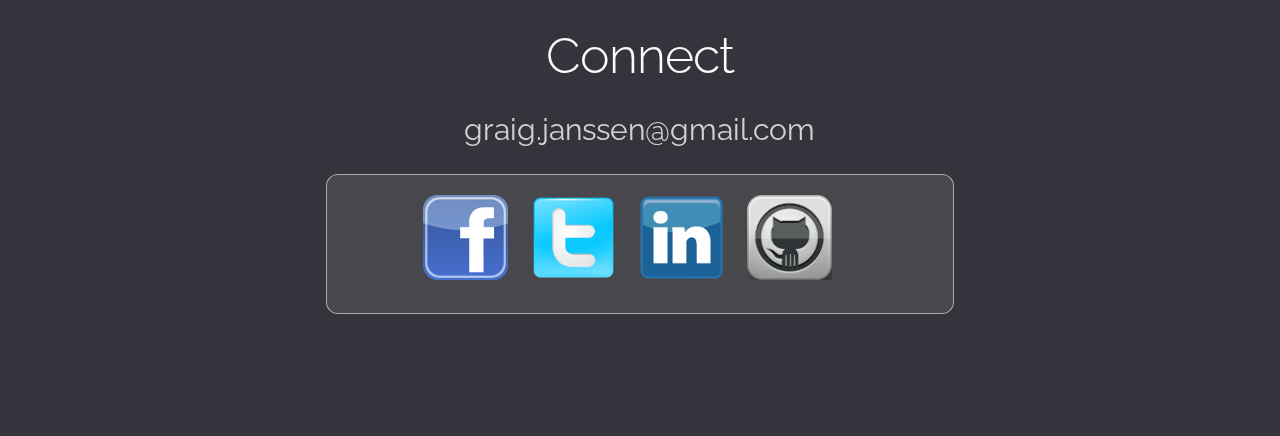
==== commit 571d52d7: "Completes new audio section, some mobile improvements" ====
--- a/audio.html
+++ b/audio.html
@@ -62,7 +62,7 @@
                   </div>
                   <div class="audio-services-item">
                     <h5 class="audio-services-heading">MIXING</h5>
-                    <p class="audio-services-desc">Acheive balance, clarity and depth using the best in analog and digital technology</p>
+                    <p class="audio-services-desc">Acheive balance, clarity and depth with the best in analog and digital technology</p>
                   </div>
                   <div class="audio-services-item">
                     <h5 class="audio-services-heading">MASTERING</h5>
@@ -97,12 +97,13 @@
               <img src="images/mercyA.jpg" alt="Studio A">
             </div>
             <h5 class="room-title">STUDIO A</h5>
-            <h6 class="room-subtitle">The best one ever</h6>
+            <h6 class="room-subtitle">The City's Best Studio Space</h6>
             <ul class="room-detail-list">
-              <li class="room-detail"></li>
-              <li class="room-detail"></li>
-              <li class="room-detail"></li>
-              <li class="room-detail"></li>
+              <li class="room-detail">Ideal for live multitracking, drums and killer vocals</li>
+              <li class="room-detail">Two iso booths (1 Large / 1 Small).  Spacious control room</li>
+              <li class="room-detail">Hailun upright piano great for wide range of styles</li>
+              <li class="room-detail">Three sets of high end speakers including Legacy mastering tower monitors</li>
+              <li class="room-detail">16 channels of analog goodness with Neve 1073, API and Inward Connections channel strips</li>
             </ul>
           </div>
           <div class="four columns room">
@@ -110,12 +111,11 @@
               <img src="images/mercyB.jpg" alt="Studio B">
             </div>
             <h5 class="room-title">STUDIO B</h5>
-            <h6 class="room-subtitle">The middle one, still good</h6>
+            <h6 class="room-subtitle">Hidden Gem - Superb Acoustics</h6>
             <ul class="room-detail-list">
-              <li class="room-detail"></li>
-              <li class="room-detail"></li>
-              <li class="room-detail"></li>
-              <li class="room-detail"></li>
+              <li class="room-detail">Great for simple multitracking, tight vocals and mixing</li>
+              <li class="room-detail">Three sets of high end speakers</li>
+              <li class="room-detail">Six high quality analog preamps and fine selection of industry standard eq/compressors</li>
             </ul>
           </div>
           <div class="four columns room">
@@ -123,17 +123,98 @@
               <img src="images/mercyC.jpg" alt="Studio C">
             </div>
             <h5 class="room-title">STUDIO C</h5>
-            <h6 class="room-subtitle">Great bang for the buck</h6>
+            <h6 class="room-subtitle">Pro Quality - Unbeatable Price</h6>
             <ul class="room-detail-list">
-              <li class="room-detail"></li>
-              <li class="room-detail"></li>
-              <li class="room-detail"></li>
-              <li class="room-detail"></li>
-            </ul>
-          </div>
-        </div>
-      </section>
-
+              <li class="room-detail">Perfect for vocal tracking, instrument overdubs and production</li>
+              <li class="room-detail">One spacious iso booth</li>
+              <li class="room-detail">Two sets of industry standard monitors including Yamaha NS10s</li>
+              <li class="room-detail">Neve 1073 and API preamps, excellent compressor options</li>
+            </ul>
+          </div>
+        </div>
+        <div class="row features">
+          <div class="three columns side-pic">
+            <img src="images/mercyA2.jpg" alt="">
+          </div>
+          <div class="six columns features-box">
+            <h4 class="features-title">ALL ROOMS</h4>
+            <h5 class="features-subtitle">All three studios feature the following:</h5>
+            <ul class="features-list">
+              <li class="feature">Outstanding microphones including Neumann U87, AKG 414 &amp; 451, Royer R121 Ribbon Mic, Sennheiser 421 and Shure SM57</li>
+              <li class="feature">Powerful Mac Pro 12 Core 3.2Ghz computers, Pro Tools HD and Avid 192Khz A/D converters</li>
+              <li class="feature">Every digital plug-in imaginable including Waves, Native Instruments, SoundToys, Altiverb and many more</li>
+              <li class="feature">Great sounding instruments and amps including Gibson '57 Les Paul electric guitar, Fender Twin tube amp, Gibson acoustic guitar, Fender Rhodes electric piano, various percussion and MIDI keyboards</li>
+            </ul>
+          </div>
+          <div class="three columns side-pic">
+            <img src="images/mercyC2.jpg" alt="">
+          </div>
+        </div>
+      </section>
+
+      <section class="buffer-small"></section>
+
+      <!-- ENGINEER -->
+
+      <section class="engineer">
+        <div class="row">
+          <div class="twelve columns">
+            <h3 class="audio-subpage-title engineer-title">ENGINEER</h3>
+            <div class="engineer-blurb-container">
+              <img src="images/graigBwStudio.jpg" alt="Graig in studio" id="engineer-blurb-pic">
+              <p class="engineer-blurb">
+                I love working with sound.  I take pride in everything from selecting the perfect mics to perfecting the final mix.  Yet, when it comes to making a record, I believe the engineer's job is to stand clear and let the artist do their thing.  It's all about the performance.
+              </p>
+              <p class="engineer-blurb">
+                I studied music at Columbia University and audio at the Institute of Audio Research.  Since learning under veteran engineers and producers at the legendary Skyline Studios, I've spent ten years working with artists big and small in genres ranging from classical to hip-hop.
+              </p>
+            </div>
+          </div>
+        </div>
+        <div class="row engineer-subsections">
+          <div class="six columns" id="howIWork">
+            <h4 class="engineer-subheading">HOW I WORK</h4>
+            <div class="howIWork-column" id="iWill">
+              <h5 class="howIWork-heading">I Will</h5>
+              <ul class="howIWork-list">
+                <li class="howIWork-item">Bring enthusiasm to every session</li>
+                <li class="howIWork-item">Use every available resource to get the best sound</li>
+                <li class="howIWork-item">Make sure the artist's vision is top priority</li>
+                <li class="howIWork-item">Be honest and up front with pricing</li>
+              </ul>
+            </div>
+            <div class="howIWork-column" id="iWont">
+              <h5 class="howIWork-heading">I Won't</h5>
+              <ul class="howIWork-list">
+                <li class="howIWork-item">Give less attention to smaller projects</li>
+                <li class="howIWork-item">Waste time with excessive editing/mixing</li>
+                <li class="howIWork-item">Insist that my way is always best</li>
+                <li class="howIWork-item">Overcharge and throw in hidden fees</li>
+              </ul>
+            </div>
+          </div>
+          <div class="six columns" id="credits">
+            <h4 class="engineer-subheading">CREDITS</h4>
+            <ul id="credits-list">
+              <li class="credit">Placido Domingo</li>
+              <li class="credit">Empire of the Sun</li>
+              <li class="credit">Chick Corea</li>
+              <li class="credit">KRS-One</li>
+              <li class="credit">Roy Haynes</li>
+              <li class="credit">Patti Smith</li>
+              <li class="credit">Mike Stern</li>
+              <li class="credit">Redbrick Duo</li>
+              <li class="credit">Blessing Offor</li>
+              <li class="credit">Amanda Seyfried</li>
+              <li class="credit">Vernon Reid</li>
+              <li class="credit">Sony Music</li>
+              <li class="credit">The Greys</li>
+              <li class="credit">Shan Kenner</li>
+              <li class="credit">Russell Simmons</li>
+            </ul>
+          </div>
+        </div>
+      </section>
       <section class="buffer"></section>
 
       <!-- Connect Section -->
--- a/css/styles.css
+++ b/css/styles.css
@@ -286,3 +286,24 @@
   padding-top: 1rem;
   padding-left: 1rem;
 }
+
+@media (max-width: 600px) {
+  .lead-title {
+    font-size: 3rem;
+  }
+  .section-title {
+    font-size: 3rem;
+  }
+  .blurb {
+    line-height: 2.5rem;
+  }
+  .connect-email-link {
+    font-size: 2rem;
+  }
+  .social-media-box {
+    height: 96px;
+  }
+  .social-media-btn {
+    height: 48px;
+  }
+}
--- a/css/audio.css
+++ b/css/audio.css
@@ -1,20 +1,20 @@
 .audio-lead {
-  height: 680px;
+  height: 720px;
   padding-top: 48px;
   background-color: rgba(50, 51, 57, 0.25);
 }
 .audio-lead-box {
   margin-top: 2rem;
-  padding-left: 7.5%;
-  padding-right: 7.5%;
+  padding-left: 2.5%;
+  padding-right: 2.5%;
   padding-top: 1rem;
   padding-bottom: 2rem;
-  background-color: rgba(25,25,25,.7);
+  background-color: rgba(23,24,25,.8);
 }
 .audio-subpage-title {
   color: white;
   font-family: 'Julius Sans One', sans-serif;
-  font-size: 3.5rem;
+  font-size: 3.75rem;
   font-style: italic;
   margin-top: 1rem;
   margin-bottom: 3rem;
@@ -28,8 +28,8 @@
 }
 .audio-services-item {
   background-color: rgba(60,60,70,.45);
-  width: 90%;
-  padding: 1% 10%;
+  width: 85%;
+  padding: 1% 5%;
   margin-bottom: 1.5rem;
   margin-left: auto;
   margin-right: auto;
@@ -40,15 +40,16 @@
 .audio-services-heading {
   font-family: 'Julius Sans One', sans-serif;
   margin: .5rem 0;
-  font-size: 1.8rem;
+  font-size: 2rem;
   color: white;
 }
 .audio-services-desc {
   margin-bottom: 1rem;
-  font-size: 1.2rem;
+  font-size: 1.25rem;
   font-family: 'Raleway', sans-serif;
   color: rgb(215,215,217);
   line-height: 1.6rem;
+  letter-spacing: .125rem;
 }
 .lead-cta {
   margin-top: 2.5rem;
@@ -57,12 +58,12 @@
 .lead-cta-heading {
   margin-bottom: .3rem;
   text-align: center;
-  font-size: 2.75rem;
+  font-size: 2.5rem;
 }
 .lead-cta-blurb {
   margin-bottom: 2.25rem;
   font-family: 'Raleway', sans-serif;
-  font-size: 1.2rem;
+  font-size: 1.25rem;
   text-align: center;
   color: rgb(217,217,210);
 }
@@ -76,20 +77,23 @@
 /*STUDIOS*/
 
 .studios {
-  background-color: rgba(52,50,54,.8);
-  color: white;
-  padding: 2rem 0;
+  background-color: rgba(34,36,38,.85);
+  color: white;
+  padding: 2.5rem 0;
 }
 .studios-title {
   font-style: normal;
-  margin-bottom: 1.5rem;
+  margin-bottom: 2.25rem;
+  font-size: 3.5rem;
 }
 .studios-blurb {
   font-family: 'Raleway', sans-serif;
   margin-bottom: 4rem;
-  padding: 0 12.5%;
-  line-height: 2.5rem;
+  padding: 0 15%;
+  line-height: 2.25rem;
+  font-size: 1.35rem;
   color: rgb(225,225,225);
+  letter-spacing: .12rem;
 }
 .rooms {
   padding: 0 5%;
@@ -101,16 +105,140 @@
   width: 95%;
   margin: 0 2.5%;
   margin-bottom: 2rem;
-  border: 2px solid rgb(100,100,100);
+  border: 1px solid rgb(100,100,100);
   border-radius: 4px;
 }
 .room-title {
+  font-family: 'Julius Sans One', sans-serif;
   margin-bottom: 1rem;
   text-align: center;
+  font-size: 2.5rem;
+}
+.room-subtitle {
+  margin-bottom: 3rem;
+  text-align: center;
+  font-size: 1.75rem;
+  color: rgb(190,190,190);
+}
+
+.room-detail-list {
+  list-style-position: outside;
+  padding: 0 6%;
+  font-size: 1.25rem;
+  color: rgb(235,235,235);
+}
+.room-detail {
+  margin-bottom: 1.25rem;
+  letter-spacing: .12rem;
+}
+.features {
+  padding: 0 5%;
+}
+.features-title {
+  font-family: 'Julius Sans One', sans-serif;
+  text-align: center;
   font-size: 3rem;
 }
-.room-subtitle {
-  text-align: center;
-  font-size: 2rem;
+.features-subtitle {
+  text-align: center;
+  font-size: 1.75rem;
+  color: rgb(215,215,215);
+}
+.features-list {
+  list-style-position: outside;
+  padding: 0 2.5%;
+  font-size: 1.25rem;
+  letter-spacing: .12rem;
+  color: rgb(240,240,240);
+}
+.side-pic img {
+  width: 95%;
+  margin: 7.5rem 2.5%;
+  border: 1px solid rgb(100,100,100);
+  border-radius: 4px;
+}
+
+/*ENGINEER*/
+
+.engineer {
+  padding: 2.5rem 0;
+  color: white;
+  font-family: 'Raleway', sans-serif;
+  background-color: rgba(44,46,48,.9);
+}
+.engineer-title {
+  font-style: normal;
+  font-size: 3.5rem;
+}
+.engineer-blurb-container {
+  margin: 0 10%;
   color: rgb(225,225,225);
 }
+#engineer-blurb-pic {
+  float: left;
+  width: 35%;
+  margin: 0 1rem 3rem 0;
+  border: 2px solid rgb(30,30,30);
+  border-radius: 8px;
+}
+.engineer-blurb {
+  font-size: 1.35rem;
+  line-height: 2.25rem;
+  letter-spacing: .12rem;
+}
+.engineer-subsections {
+  padding: 0 5%;
+}
+.engineer-subheading {
+  text-align: center;
+  font-size: 3rem;
+  font-family: 'Julius Sans One', sans-serif;
+}
+.howIWork-heading {
+  text-align: center;
+  font-size: 2.5rem;
+  text-decoration: underline;
+  color: rgb(225,225,225);
+}
+.howIWork-column {
+  float: left;
+  width: 50%;
+  line-height: 1.8rem;
+}
+#iWill {
+  color: rgb(220,230,220);
+}
+#iWont {
+  color: rgb(235,220,220);
+}
+.howIWork-list {
+  list-style-type: none;
+  list-style-position: outside;
+  padding: 0 1.5rem;
+  font-size: 1.35rem;
+}
+#credits-list {
+  text-align: center;
+}
+.credit {
+  display: inline-block;
+  padding: 0 1rem;
+  color: rgb(230,230,230);
+  font-size: 1.5rem;
+  letter-spacing: .125rem;
+}
+.clearfix {
+  visibility: hidden;
+  display: block;
+  height: 0;
+  clear: both;
+}
+
+@media (max-width: 600px){
+  .engineer-blurb-container {
+    margin: 0 2.5%;
+  }
+  #engineer-blurb-pic {
+    margin-bottom: .25rem;
+  }
+}
